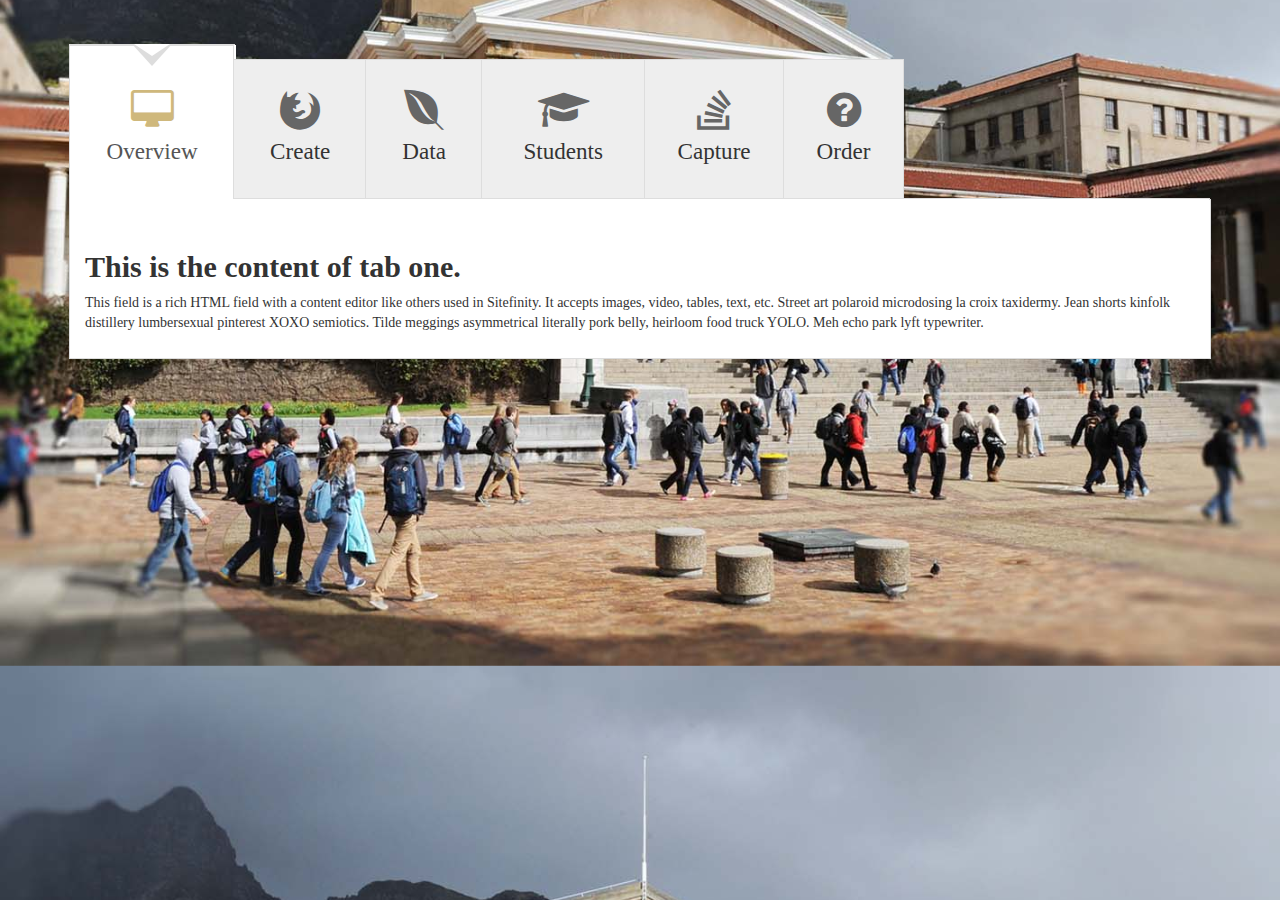
==== src/main/webapp/teacher_portal.html @ 9c494c7d "" ====
<!DOCTYPE html>
<html >
    <head>
        <meta charset="UTF-8">
        <title>Featured Tabs</title>


        <link rel='stylesheet prefetch' href='https://maxcdn.bootstrapcdn.com/bootstrap/3.3.5/css/bootstrap.min.css'>
        <link rel='stylesheet prefetch' href='https://maxcdn.bootstrapcdn.com/font-awesome/4.7.0/css/font-awesome.min.css'>

        <link rel="stylesheet" href="../AppData/Local/Temp/Rar$DRa23848.1403/css/style.css">
        <link href="style2.css" rel="stylesheet" type="text/css">
    </head>

    <body>
        <div class="container"> 
            <section id="fancyTabWidget" class="tabs t-tabs">
                <ul class="nav nav-tabs fancyTabs" role="tablist">

                    <li class="tab fancyTab active">
                        <div class="arrow-down"><div class="arrow-down-inner"></div></div>	
                        <a id="tab0" href="#tabBody0" role="tab" aria-controls="tabBody0" aria-selected="true" data-toggle="tab" tabindex="0"><span class="fa fa-desktop"></span><span class="hidden-xs">Overview</span></a>
                        <div class="whiteBlock"></div>
                    </li>

                    <li class="tab fancyTab">
                        <div class="arrow-down"><div class="arrow-down-inner"></div></div>
                        <a id="tab1" href="#tabBody1" role="tab" aria-controls="tabBody1" aria-selected="true" data-toggle="tab" tabindex="0"><span class="fa fa-firefox"></span><span class="hidden-xs">Create</span></a>
                        <div class="whiteBlock"></div>
                    </li>

                    <li class="tab fancyTab">
                        <div class="arrow-down"><div class="arrow-down-inner"></div></div>
                        <a id="tab2" href="#tabBody2" role="tab" aria-controls="tabBody2" aria-selected="true" data-toggle="tab" tabindex="0"><span class="fa fa-envira"></span><span class="hidden-xs">Data</span></a>
                        <div class="whiteBlock"></div>
                    </li>

                    <li class="tab fancyTab">
                        <div class="arrow-down"><div class="arrow-down-inner"></div></div>
                        <a id="tab3" href="#tabBody3" role="tab" aria-controls="tabBody3" aria-selected="true" data-toggle="tab" tabindex="0"><span class="fa fa-mortar-board"></span><span class="hidden-xs">Students</span></a>
                        <div class="whiteBlock"></div>
                    </li> 

                    <li class="tab fancyTab">
                        <div class="arrow-down"><div class="arrow-down-inner"></div></div>
                        <a id="tab4" href="#tabBody4" role="tab" aria-controls="tabBody4" aria-selected="true" data-toggle="tab" tabindex="0"><span class="fa fa-stack-overflow"></span><span class="hidden-xs">Capture</span></a>
                        <div class="whiteBlock"></div>
                    </li>

                    <li class="tab fancyTab">
                        <div class="arrow-down"><div class="arrow-down-inner"></div></div>
                        <a id="tab5" href="#tabBody5" role="tab" aria-controls="tabBody5" aria-selected="true" data-toggle="tab" tabindex="0"><span class="fa fa-question-circle"></span><span class="hidden-xs">Order</span></a>
                        <div class="whiteBlock"></div>
                    </li>
                </ul>
                <div id="myTabContent" class="tab-content fancyTabContent" aria-live="polite">
                    <div class="tab-pane  fade active in" id="tabBody0" role="tabpanel" aria-labelledby="tab0" aria-hidden="false" tabindex="0">
                        <div>
                            <div class="row">

                                <div class="col-md-12">
                                    <h2>This is the content of tab one.</h2>
                                    <p>This field is a rich HTML field with a content editor like others used in Sitefinity. It accepts images, video, tables, text, etc. Street art polaroid microdosing la croix taxidermy. Jean shorts kinfolk distillery lumbersexual pinterest XOXO semiotics. Tilde meggings asymmetrical literally pork belly, heirloom food truck YOLO. Meh echo park lyft typewriter. </p>
                                </div>

                            </div>
                        </div>
                    </div>
                    <div class="tab-pane  fade" id="tabBody1" role="tabpanel" aria-labelledby="tab1" aria-hidden="true" tabindex="0">
                        <div class="row">

                            <div class="col-md-12">
                                <h2>Create new assessment</h2>
                                <p>This field is a rich HTML field with a content editor like others used in Sitefinity. It accepts images, video, tables, text, etc. Street art polaroid microdosing la croix taxidermy. Jean shorts kinfolk distillery lumbersexual pinterest XOXO semiotics. Tilde meggings asymmetrical literally pork belly, heirloom food truck YOLO. Meh echo park lyft typewriter. </p>

                            </div>
                        </div>
                    </div>
                    <div class="tab-pane  fade" id="tabBody2" role="tabpanel" aria-labelledby="tab2" aria-hidden="true" tabindex="0">
                        <div class="row">
                            <div class="col-md-12">
                                <h2>This is the content of tab three.</h2>
                                <p>This field is a rich HTML field with a content editor like others used in Sitefinity. It accepts images, video, tables, text, etc. Street art polaroid microdosing la croix taxidermy. Jean shorts kinfolk distillery lumbersexual pinterest XOXO semiotics. Tilde meggings asymmetrical literally pork belly, heirloom food truck YOLO. Meh echo park lyft typewriter. </p>

                            </div>
                        </div>
                    </div>
                    <div class="tab-pane  fade" id="tabBody3" role="tabpanel" aria-labelledby="tab3" aria-hidden="true" tabindex="0">
                        <div class="row">
                            <div class="col-md-12">
                                <h2>This is the content of tab four.</h2>
                                <p>This field is a rich HTML field with a content editor like others used in Sitefinity. It accepts images, video, tables, text, etc. Street art polaroid microdosing la croix taxidermy. Jean shorts kinfolk distillery lumbersexual pinterest XOXO semiotics. Tilde meggings asymmetrical literally pork belly, heirloom food truck YOLO. Meh echo park lyft typewriter. </p>

                            </div>
                        </div>
                    </div>
                    <div class="tab-pane  fade" id="tabBody4" role="tabpanel" aria-labelledby="tab4" aria-hidden="true" tabindex="0">
                        <div class="row">
                            <div class="col-md-12">
                                <h2>This is the content of tab five.</h2>
                                <p>This field is a rich HTML field with a content editor like others used in Sitefinity. It accepts images, video, tables, text, etc. Street art polaroid microdosing la croix taxidermy. Jean shorts kinfolk distillery lumbersexual pinterest XOXO semiotics. Tilde meggings asymmetrical literally pork belly, heirloom food truck YOLO. Meh echo park lyft typewriter. </p>

                            </div>
                        </div>
                    </div>
                    <div class="tab-pane  fade" id="tabBody5" role="tabpanel" aria-labelledby="tab5" aria-hidden="true" tabindex="0">
                        <div class="row">
                            <div class="col-md-12">
                                <h2>This is the content of tab six.</h2>
                                <p>This field is a rich HTML field with a content editor like others used in Sitefinity. It accepts images, video, tables, text, etc. Street art polaroid microdosing la croix taxidermy. Jean shorts kinfolk distillery lumbersexual pinterest XOXO semiotics. Tilde meggings asymmetrical literally pork belly, heirloom food truck YOLO. Meh echo park lyft typewriter. </p>

                            </div>
                        </div>
                    </div>
                </div>

            </section>
        </div>
        <script src='http://cdnjs.cloudflare.com/ajax/libs/jquery/2.1.3/jquery.min.js'></script>
        <script src='https://maxcdn.bootstrapcdn.com/bootstrap/3.3.7/js/bootstrap.min.js'></script>

        <script src="../AppData/Local/Temp/Rar$DRa23848.1403/js/index.js"></script>

    </body>
</html>
---- src/main/webapp/style2.css ----
body{
    margin: 0;
    padding: 0;
    background: url(uct_illustration.jpg);
    background-size: cover;
    background-position: center;
    font-family: Verdana;
}
.container {
  margin-top:30px;
}

h1, h2, h3, h4, h5, h6 {
  font-family: 'Verdana';
  font-weight:700;
}

.fancyTab {
	text-align: center;
  padding:15px 0;
  background-color: #eee;
	box-shadow: 0 0 0 1px #ddd;
	top:15px;	
  transition: top .2s;
}

.fancyTab.active {
  top:0;
  transition:top .2s;
}

.whiteBlock {
  display:none;
}

.fancyTab.active .whiteBlock {
  display:block;
  height:2px;
  bottom:-2px;
  background-color:#fff;
  width:99%;
  position:absolute;
  z-index:1;
}

.fancyTab a {
	font-family: 'Verdana';
	font-size:1.65em;
	font-weight:300;
  transition:.2s;
  color:#333;
}

.fancyTab .hidden-xs {
  white-space:nowrap;
}

.fancyTabs {
	border-bottom:2px solid #ddd;
  margin: 15px 0 0;
}

li.fancyTab a {
  padding-top: 15px;
  top:-15px;
  padding-bottom:0;
}

li.fancyTab.active a {
  padding-top: inherit;
}

.fancyTab .fa {
  font-size: 40px;
	width:100%;
	padding: 15px 0 5px;
  color:#666;
}

.fancyTab.active .fa {
  color: #cfb87c;
}

.fancyTab a:focus {
	outline:none;
}

.fancyTabContent {
  border-color: transparent;
  box-shadow: 0 -2px 0 -1px #fff, 0 0 0 1px #ddd;
  padding: 30px 15px 15px;
  position:relative;
  background-color:#fff;
}

.nav-tabs > li.fancyTab.active > a, 
.nav-tabs > li.fancyTab.active > a:focus,
.nav-tabs > li.fancyTab.active > a:hover {
	border-width:0;
}

.nav-tabs > li.fancyTab:hover {
	background-color:#f9f9f9;
	box-shadow: 0 0 0 1px #ddd;
}

.nav-tabs > li.fancyTab.active:hover {
  background-color:#fff;
  box-shadow: 1px 1px 0 1px #fff, 0 0px 0 1px #ddd, -1px 1px 0 0px #ddd inset;
}

.nav-tabs > li.fancyTab:hover a {
	border-color:transparent;
}

.nav.nav-tabs .fancyTab a[data-toggle="tab"] {
  background-color:transparent;
  border-bottom:0;
}

.nav-tabs > li.fancyTab:hover a {
  border-right: 1px solid transparent;
}

.nav-tabs > li.fancyTab > a {
	margin-right:0;
	border-top:0;
  padding-bottom: 30px;
  margin-bottom: -30px;
}

.nav-tabs > li.fancyTab {
	margin-right:0;
	margin-bottom:0;
}

.nav-tabs > li.fancyTab:last-child a {
  border-right: 1px solid transparent;
}

.nav-tabs > li.fancyTab.active:last-child {
  border-right: 0px solid #ddd;
	box-shadow: 0px 2px 0 0px #fff, 0px 0px 0 1px #ddd;
}

.fancyTab:last-child {
  box-shadow: 0 0 0 1px #ddd;
}

.tabs .nav-tabs li.fancyTab.active a {
	box-shadow:none;
  top:0;
}


.fancyTab.active {
  background: #fff;
	box-shadow: 1px 1px 0 1px #fff, 0 0px 0 1px #ddd, -1px 1px 0 0px #ddd inset;
  padding-bottom:30px;
}

.arrow-down {
	display:none;
  width: 0;
  height: 0;
  border-left: 20px solid transparent;
  border-right: 20px solid transparent;
  border-top: 22px solid #ddd;
  position: absolute;
  top: -1px;
  left: calc(50% - 20px);
}

.arrow-down-inner {
  width: 0;
  height: 0;
  border-left: 18px solid transparent;
  border-right: 18px solid transparent;
  border-top: 12px solid #fff;
  position: absolute;
  top: -22px;
  left: -18px;
}

.fancyTab.active .arrow-down {
  display: block;
}

@media (max-width: 1200px) {
  
  .fancyTab .fa {
  	font-size: 36px;
  }
  
  .fancyTab .hidden-xs {
    font-size:22px;
	}
		
}
	
	
@media (max-width: 992px) {
    
  .fancyTab .fa {
  	font-size: 33px;
  }
    
  .fancyTab .hidden-xs {
  	font-size:18px;
    font-weight:normal;
  }
		
}
	
	
@media (max-width: 768px) {
    
  .fancyTab > a {
    font-size:18px;
  }
    
  .nav > li.fancyTab > a {
    padding:15px 0;
    margin-bottom:inherit;
  }
    
  .fancyTab .fa {
    font-size:30px;
  }
    
  .nav-tabs > li.fancyTab > a {
    border-right:1px solid transparent;
    padding-bottom:0;
  }
    
  .fancyTab.active .fa {
    color: #333;
	}
		
}
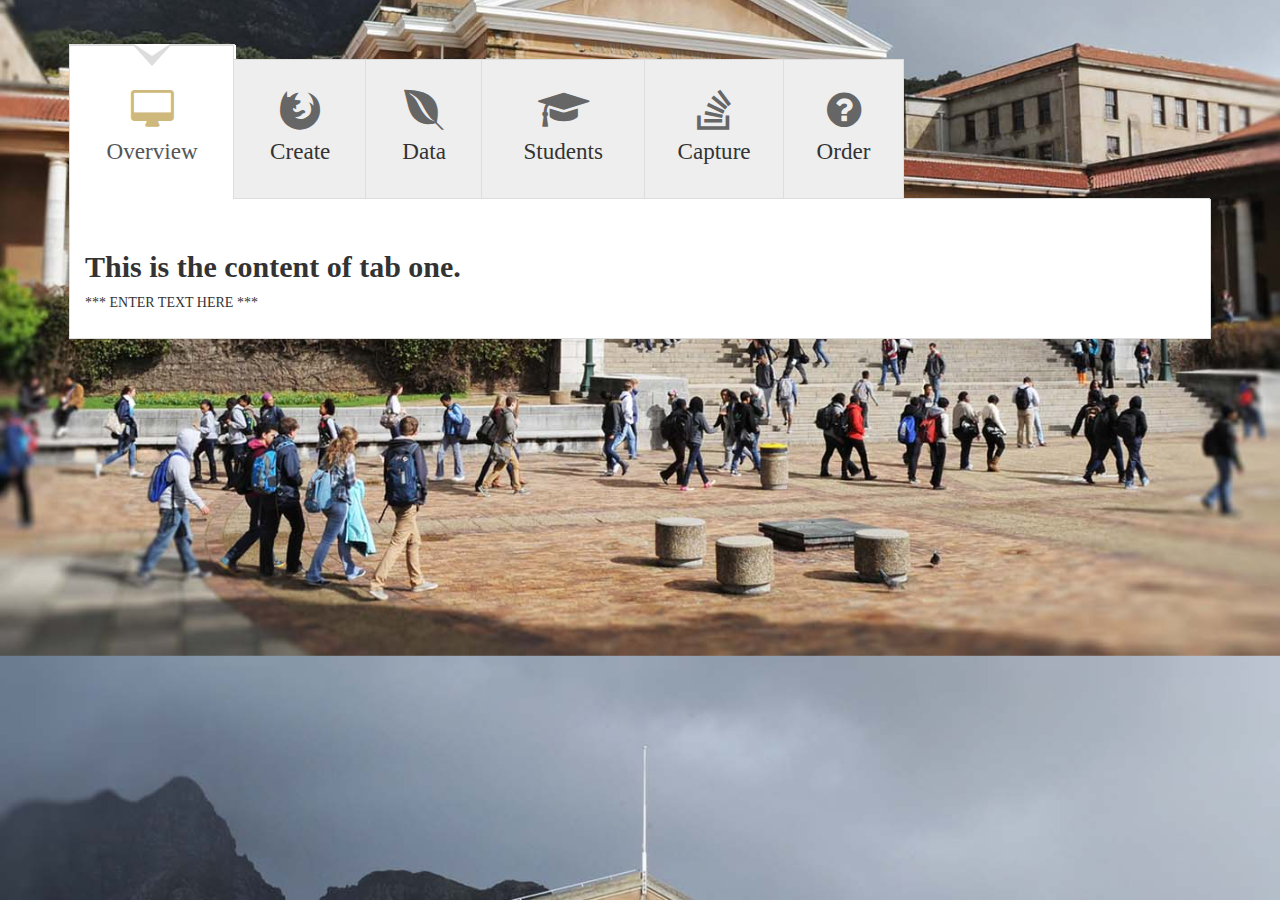
==== commit ae2335a1: "" ====
--- a/src/main/webapp/teacher_portal.html
+++ b/src/main/webapp/teacher_portal.html
@@ -60,7 +60,8 @@
 
                                 <div class="col-md-12">
                                     <h2>This is the content of tab one.</h2>
-                                    <p>This field is a rich HTML field with a content editor like others used in Sitefinity. It accepts images, video, tables, text, etc. Street art polaroid microdosing la croix taxidermy. Jean shorts kinfolk distillery lumbersexual pinterest XOXO semiotics. Tilde meggings asymmetrical literally pork belly, heirloom food truck YOLO. Meh echo park lyft typewriter. </p>
+                                    <p>*** ENTER TEXT HERE ***</p>
+                                
                                 </div>
 
                             </div>
@@ -71,8 +72,7 @@
 
                             <div class="col-md-12">
                                 <h2>Create new assessment</h2>
-                                <p>This field is a rich HTML field with a content editor like others used in Sitefinity. It accepts images, video, tables, text, etc. Street art polaroid microdosing la croix taxidermy. Jean shorts kinfolk distillery lumbersexual pinterest XOXO semiotics. Tilde meggings asymmetrical literally pork belly, heirloom food truck YOLO. Meh echo park lyft typewriter. </p>
-
+                                <p>*** ENTER TEXT HERE ***</p>
                             </div>
                         </div>
                     </div>
@@ -80,8 +80,7 @@
                         <div class="row">
                             <div class="col-md-12">
                                 <h2>This is the content of tab three.</h2>
-                                <p>This field is a rich HTML field with a content editor like others used in Sitefinity. It accepts images, video, tables, text, etc. Street art polaroid microdosing la croix taxidermy. Jean shorts kinfolk distillery lumbersexual pinterest XOXO semiotics. Tilde meggings asymmetrical literally pork belly, heirloom food truck YOLO. Meh echo park lyft typewriter. </p>
-
+                                <p>*** ENTER TEXT HERE ***</p>
                             </div>
                         </div>
                     </div>
@@ -89,7 +88,7 @@
                         <div class="row">
                             <div class="col-md-12">
                                 <h2>This is the content of tab four.</h2>
-                                <p>This field is a rich HTML field with a content editor like others used in Sitefinity. It accepts images, video, tables, text, etc. Street art polaroid microdosing la croix taxidermy. Jean shorts kinfolk distillery lumbersexual pinterest XOXO semiotics. Tilde meggings asymmetrical literally pork belly, heirloom food truck YOLO. Meh echo park lyft typewriter. </p>
+                                <p> *** ENTER TEXT HERE *** </p>
 
                             </div>
                         </div>
@@ -98,8 +97,7 @@
                         <div class="row">
                             <div class="col-md-12">
                                 <h2>This is the content of tab five.</h2>
-                                <p>This field is a rich HTML field with a content editor like others used in Sitefinity. It accepts images, video, tables, text, etc. Street art polaroid microdosing la croix taxidermy. Jean shorts kinfolk distillery lumbersexual pinterest XOXO semiotics. Tilde meggings asymmetrical literally pork belly, heirloom food truck YOLO. Meh echo park lyft typewriter. </p>
-
+                                <p>*** ENTER TEXT HERE *** </p>
                             </div>
                         </div>
                     </div>
@@ -107,8 +105,7 @@
                         <div class="row">
                             <div class="col-md-12">
                                 <h2>This is the content of tab six.</h2>
-                                <p>This field is a rich HTML field with a content editor like others used in Sitefinity. It accepts images, video, tables, text, etc. Street art polaroid microdosing la croix taxidermy. Jean shorts kinfolk distillery lumbersexual pinterest XOXO semiotics. Tilde meggings asymmetrical literally pork belly, heirloom food truck YOLO. Meh echo park lyft typewriter. </p>
-
+                                <p>*** ENTER TEXT HERE ***</p>
                             </div>
                         </div>
                     </div>
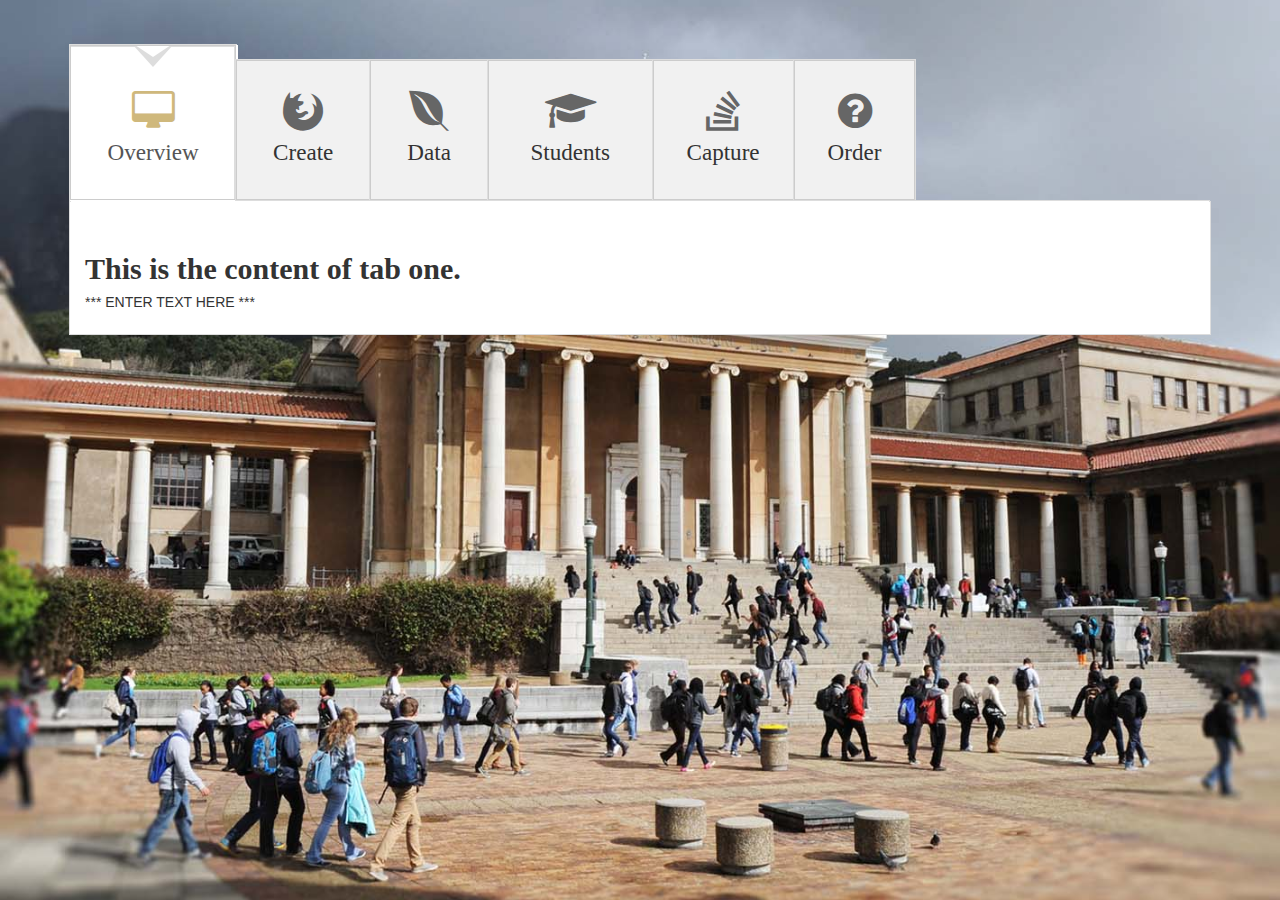
==== commit 14d6ab3b: "Just been working on other pages." ====
--- a/src/main/webapp/teacher_portal.html
+++ b/src/main/webapp/teacher_portal.html
@@ -8,7 +8,7 @@
         <link rel='stylesheet prefetch' href='https://maxcdn.bootstrapcdn.com/bootstrap/3.3.5/css/bootstrap.min.css'>
         <link rel='stylesheet prefetch' href='https://maxcdn.bootstrapcdn.com/font-awesome/4.7.0/css/font-awesome.min.css'>
 
-        <link rel="stylesheet" href="../AppData/Local/Temp/Rar$DRa23848.1403/css/style.css">
+        
         <link href="style2.css" rel="stylesheet" type="text/css">
     </head>
 
--- a/src/main/webapp/style2.css
+++ b/src/main/webapp/style2.css
@@ -5,236 +5,351 @@
     background-size: cover;
     background-position: center;
     font-family: Verdana;
+    background-attachment: fixed;
 }
 .container {
-  margin-top:30px;
+    margin-top:30px;
 }
 
 h1, h2, h3, h4, h5, h6 {
-  font-family: 'Verdana';
-  font-weight:700;
+    font-family: 'Verdana';
+    font-weight:700;
 }
 
 .fancyTab {
-	text-align: center;
-  padding:15px 0;
-  background-color: #eee;
-	box-shadow: 0 0 0 1px #ddd;
-	top:15px;	
-  transition: top .2s;
+    text-align: center;
+    padding:15px 0;
+    background-color: #eee;
+    box-shadow: 0 0 0 1px #ddd;
+    top:15px;	
+    transition: top .2s;
 }
 
 .fancyTab.active {
-  top:0;
-  transition:top .2s;
+    top:0;
+    transition:top .2s;
 }
 
 .whiteBlock {
-  display:none;
+    display:none;
 }
 
 .fancyTab.active .whiteBlock {
-  display:block;
-  height:2px;
-  bottom:-2px;
-  background-color:#fff;
-  width:99%;
-  position:absolute;
-  z-index:1;
+    display:block;
+    height:2px;
+    bottom:-2px;
+    background-color:#fff;
+    width:99%;
+    position:absolute;
+    z-index:1;
 }
 
 .fancyTab a {
-	font-family: 'Verdana';
-	font-size:1.65em;
-	font-weight:300;
-  transition:.2s;
-  color:#333;
+    font-family: 'Verdana';
+    font-size:1.65em;
+    font-weight:300;
+    transition:.2s;
+    color:#333;
 }
 
 .fancyTab .hidden-xs {
-  white-space:nowrap;
+    white-space:nowrap;
 }
 
 .fancyTabs {
-	border-bottom:2px solid #ddd;
-  margin: 15px 0 0;
+    border-bottom:2px solid #ddd;
+    margin: 15px 0 0;
 }
 
 li.fancyTab a {
-  padding-top: 15px;
-  top:-15px;
-  padding-bottom:0;
+    padding-top: 15px;
+    top:-15px;
+    padding-bottom:0;
 }
 
 li.fancyTab.active a {
-  padding-top: inherit;
+    padding-top: inherit;
 }
 
 .fancyTab .fa {
-  font-size: 40px;
-	width:100%;
-	padding: 15px 0 5px;
-  color:#666;
+    font-size: 40px;
+    width:100%;
+    padding: 15px 0 5px;
+    color:#666;
 }
 
 .fancyTab.active .fa {
-  color: #cfb87c;
+    color: #cfb87c;
 }
 
 .fancyTab a:focus {
-	outline:none;
+    outline:none;
 }
 
 .fancyTabContent {
-  border-color: transparent;
-  box-shadow: 0 -2px 0 -1px #fff, 0 0 0 1px #ddd;
-  padding: 30px 15px 15px;
-  position:relative;
-  background-color:#fff;
+    border-color: transparent;
+    box-shadow: 0 -2px 0 -1px #fff, 0 0 0 1px #ddd;
+    padding: 30px 15px 15px;
+    position:relative;
+    background-color:#fff;
 }
 
 .nav-tabs > li.fancyTab.active > a, 
 .nav-tabs > li.fancyTab.active > a:focus,
 .nav-tabs > li.fancyTab.active > a:hover {
-	border-width:0;
+    border-width:0;
 }
 
 .nav-tabs > li.fancyTab:hover {
-	background-color:#f9f9f9;
-	box-shadow: 0 0 0 1px #ddd;
+    background-color:#f9f9f9;
+    box-shadow: 0 0 0 1px #ddd;
 }
 
 .nav-tabs > li.fancyTab.active:hover {
-  background-color:#fff;
-  box-shadow: 1px 1px 0 1px #fff, 0 0px 0 1px #ddd, -1px 1px 0 0px #ddd inset;
+    background-color:#fff;
+    box-shadow: 1px 1px 0 1px #fff, 0 0px 0 1px #ddd, -1px 1px 0 0px #ddd inset;
 }
 
 .nav-tabs > li.fancyTab:hover a {
-	border-color:transparent;
+    border-color:transparent;
 }
 
 .nav.nav-tabs .fancyTab a[data-toggle="tab"] {
-  background-color:transparent;
-  border-bottom:0;
+    background-color:transparent;
+    border-bottom:0;
 }
 
 .nav-tabs > li.fancyTab:hover a {
-  border-right: 1px solid transparent;
+    border-right: 1px solid transparent;
 }
 
 .nav-tabs > li.fancyTab > a {
-	margin-right:0;
-	border-top:0;
-  padding-bottom: 30px;
-  margin-bottom: -30px;
+    margin-right:0;
+    border-top:0;
+    padding-bottom: 30px;
+    margin-bottom: -30px;
 }
 
 .nav-tabs > li.fancyTab {
-	margin-right:0;
-	margin-bottom:0;
+    margin-right:0;
+    margin-bottom:0;
 }
 
 .nav-tabs > li.fancyTab:last-child a {
-  border-right: 1px solid transparent;
+    border-right: 1px solid transparent;
 }
 
 .nav-tabs > li.fancyTab.active:last-child {
-  border-right: 0px solid #ddd;
-	box-shadow: 0px 2px 0 0px #fff, 0px 0px 0 1px #ddd;
+    border-right: 0px solid #ddd;
+    box-shadow: 0px 2px 0 0px #fff, 0px 0px 0 1px #ddd;
 }
 
 .fancyTab:last-child {
-  box-shadow: 0 0 0 1px #ddd;
+    box-shadow: 0 0 0 1px #ddd;
 }
 
 .tabs .nav-tabs li.fancyTab.active a {
-	box-shadow:none;
-  top:0;
+    box-shadow:none;
+    top:0;
 }
 
 
 .fancyTab.active {
-  background: #fff;
-	box-shadow: 1px 1px 0 1px #fff, 0 0px 0 1px #ddd, -1px 1px 0 0px #ddd inset;
-  padding-bottom:30px;
+    background: #fff;
+    box-shadow: 1px 1px 0 1px #fff, 0 0px 0 1px #ddd, -1px 1px 0 0px #ddd inset;
+    padding-bottom:30px;
 }
 
 .arrow-down {
-	display:none;
-  width: 0;
-  height: 0;
-  border-left: 20px solid transparent;
-  border-right: 20px solid transparent;
-  border-top: 22px solid #ddd;
-  position: absolute;
-  top: -1px;
-  left: calc(50% - 20px);
+    display:none;
+    width: 0;
+    height: 0;
+    border-left: 20px solid transparent;
+    border-right: 20px solid transparent;
+    border-top: 22px solid #ddd;
+    position: absolute;
+    top: -1px;
+    left: calc(50% - 20px);
 }
 
 .arrow-down-inner {
-  width: 0;
-  height: 0;
-  border-left: 18px solid transparent;
-  border-right: 18px solid transparent;
-  border-top: 12px solid #fff;
-  position: absolute;
-  top: -22px;
-  left: -18px;
+    width: 0;
+    height: 0;
+    border-left: 18px solid transparent;
+    border-right: 18px solid transparent;
+    border-top: 12px solid #fff;
+    position: absolute;
+    top: -22px;
+    left: -18px;
 }
 
 .fancyTab.active .arrow-down {
-  display: block;
+    display: block;
 }
 
 @media (max-width: 1200px) {
-  
-  .fancyTab .fa {
-  	font-size: 36px;
-  }
-  
-  .fancyTab .hidden-xs {
-    font-size:22px;
-	}
-		
-}
-	
-	
+
+    .fancyTab .fa {
+        font-size: 36px;
+    }
+
+    .fancyTab .hidden-xs {
+        font-size:22px;
+    }
+
+}
+
+
 @media (max-width: 992px) {
-    
-  .fancyTab .fa {
-  	font-size: 33px;
-  }
-    
-  .fancyTab .hidden-xs {
-  	font-size:18px;
-    font-weight:normal;
-  }
-		
-}
-	
-	
+
+    .fancyTab .fa {
+        font-size: 33px;
+    }
+
+    .fancyTab .hidden-xs {
+        font-size:18px;
+        font-weight:normal;
+    }
+
+}
+
+
 @media (max-width: 768px) {
-    
-  .fancyTab > a {
-    font-size:18px;
-  }
-    
-  .nav > li.fancyTab > a {
-    padding:15px 0;
-    margin-bottom:inherit;
-  }
-    
-  .fancyTab .fa {
-    font-size:30px;
-  }
-    
-  .nav-tabs > li.fancyTab > a {
-    border-right:1px solid transparent;
-    padding-bottom:0;
-  }
-    
-  .fancyTab.active .fa {
-    color: #333;
-	}
-		
+
+    .fancyTab > a {
+        font-size:18px;
+    }
+
+    .nav > li.fancyTab > a {
+        padding:15px 0;
+        margin-bottom:inherit;
+    }
+
+    .fancyTab .fa {
+        font-size:30px;
+    }
+
+    .nav-tabs > li.fancyTab > a {
+        border-right:1px solid transparent;
+        padding-bottom:0;
+    }
+
+    .fancyTab.active .fa {
+        color: #333;
+    }
+
+
+}
+table {
+    width:100%;
+}
+table, th, td {
+    border: 1px solid black;
+    border-collapse: collapse;
+}
+th, td {
+    padding: 15px;
+    text-align: left;
+}
+table#t01 tr:nth-child(even) {
+    background-color: #eee;
+}
+table#t01 tr:nth-child(odd) {
+    background-color: #fff;
+}
+table#t01 th {
+
+    background-color: black;
+    color: white;
+}
+* {
+    box-sizing: border-box;
+}
+body {
+    font: 14px/1 Arial, sans-serif;
+}
+table {
+    border-collapse: collapse;
+    background: white;
+    table-layout: fixed;
+    width: 100%;
+}
+th, td {
+    padding: 8px 16px;
+    border: 1px solid #ddd;
+    width: 160px;
+    overflow: hidden;
+    text-overflow: ellipsis;
+    white-space: nowrap;
+}
+
+.pane {
+    background: #eee;
+}
+.pane-hScroll {
+    overflow: auto;
+    width: 100%;
+    background: green;
+}
+.pane-vScroll {
+    overflow-y: auto;
+    overflow-x: hidden;
+    height: 100%;
+    background: red;
+}
+
+.pane--table2 {
+    width: 100%;
+    overflow-x: scroll;
+}
+.pane--table2 th, .pane--table2 td {
+    width: auto;
+    min-width: 160px;
+}
+.pane--table2 tbody {
+    overflow-y: scroll;
+    overflow-x: hidden;
+    display: block;
+    height: 200px;
+}
+.pane--table2 thead {
+    display: table-row;
+}
+
+
+/* Style the tab */
+.tab {
+    overflow: hidden;
+    border: 1px solid #ccc;
+    background-color: #f1f1f1;
+}
+
+/* Style the buttons inside the tab */
+.tab button {
+    background-color: inherit;
+    float: left;
+    border: none;
+    outline: none;
+    cursor: pointer;
+    padding: 14px 16px;
+    transition: 0.3s;
+    font-size: 17px;
+}
+
+/* Change background color of buttons on hover */
+.tab button:hover {
+    background-color: #ddd;
+}
+
+/* Create an active/current tablink class */
+.tab button.active {
+    background-color: #ccc;
+}
+
+/* Style the tab content */
+.tabcontent {
+    display: none;
+    padding: 6px 12px;
+    border: 1px solid #ccc;
+    border-top: none;
 }